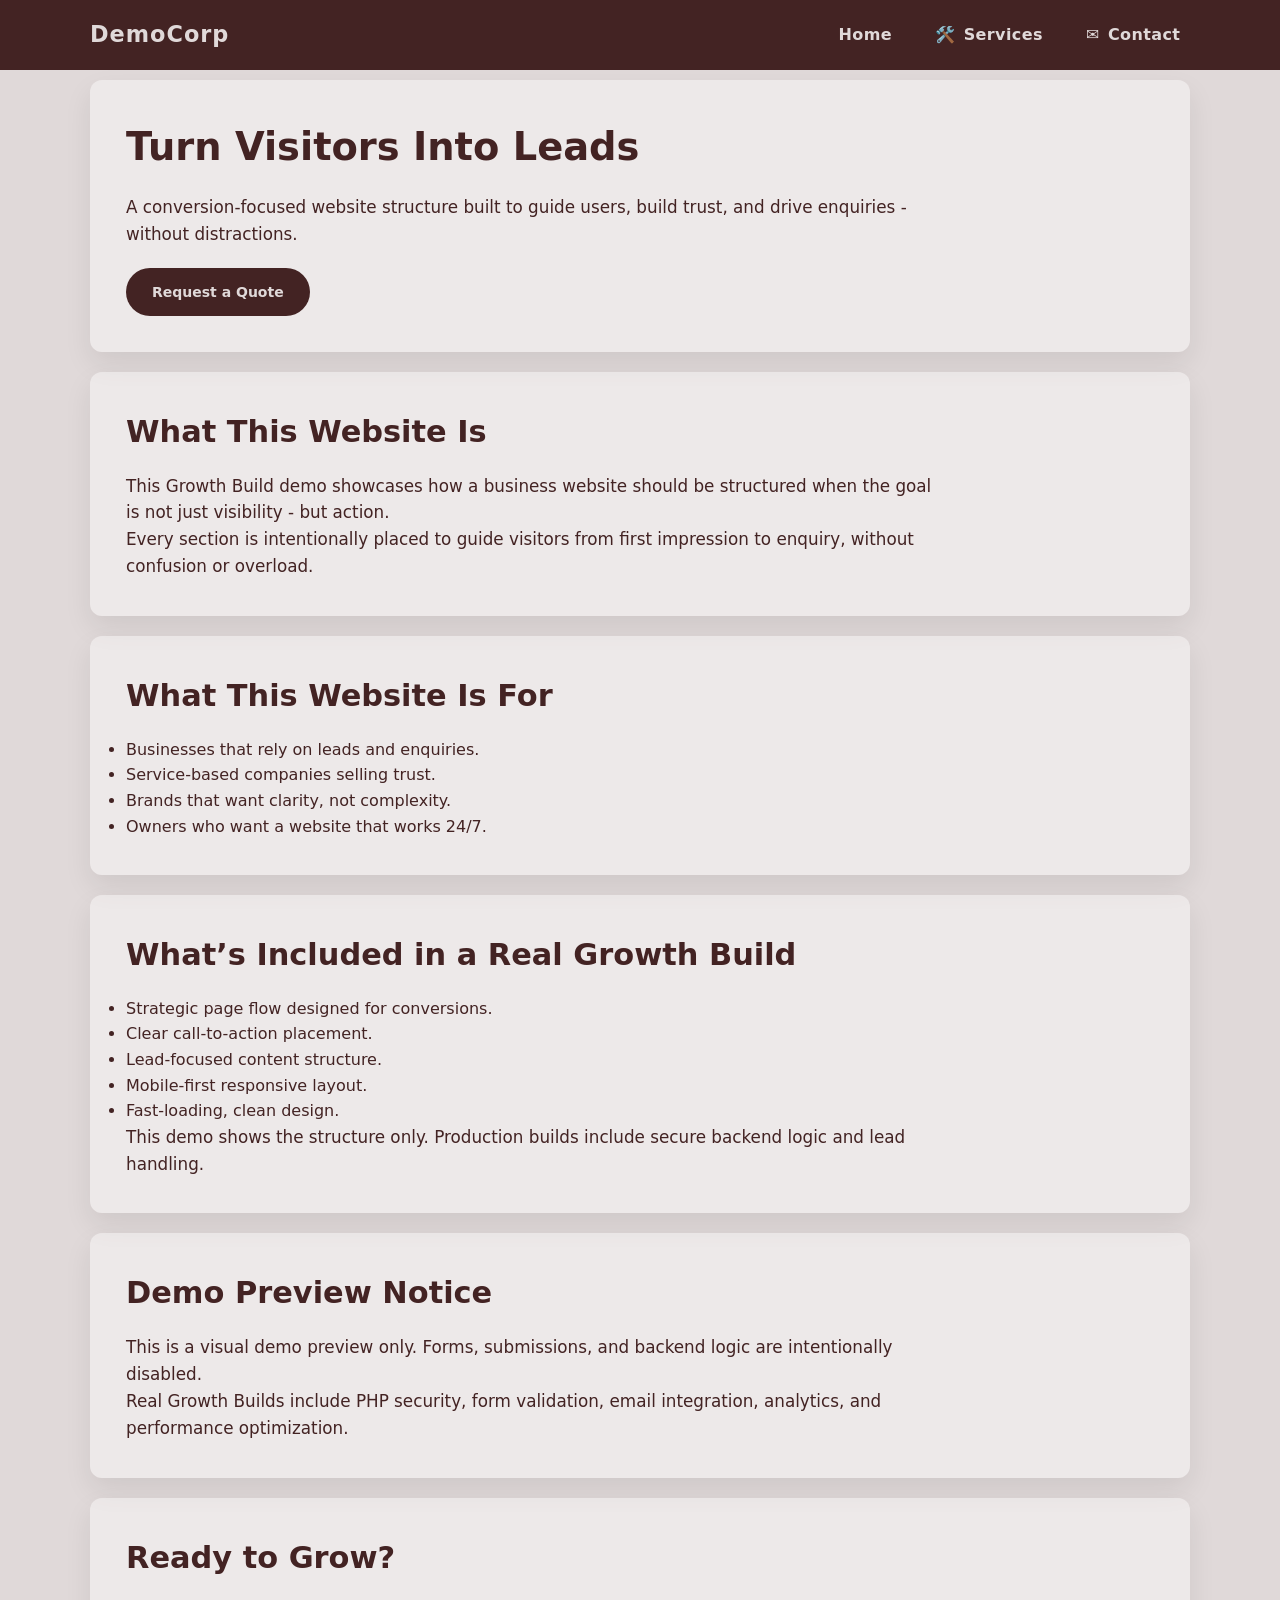
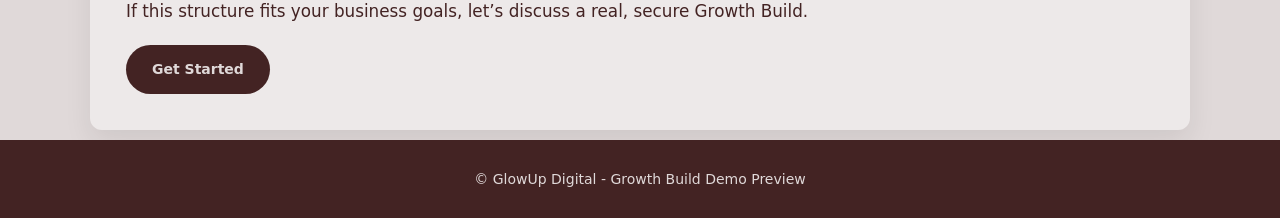
==== index.html @ 6909fc8c "Demo created index, services, contact, styles.css  — header, form popup, fast loading, responsive la" ====
<!DOCTYPE html>
<html lang="en">
<head>
  <meta charset="UTF-8" />
  <meta name="viewport" content="width=device-width, initial-scale=1.0" />
  <title>Growth Build – Demo Preview | GlowUp Digital</title>
  <meta name="description" content="Growth Build demo preview by GlowUp Digital. Conversion-focused website structure designed to generate leads. Demo only." />
  <link rel="stylesheet" href="css/styles.css" />
</head>
<body>
  <header>
  <div class="nav-container">
    <div class="company-name">DemoCorp</div>
    <nav>
      <a href="index.html">Home</a>
      <a href="services.html">Services</a>
      <a href="contact.html">Contact</a>
    </nav>
  </div>
</header>


  <section class="hero">
    <div class="container">
      <h1>Turn Visitors Into Leads</h1>
      <p class="subtitle">
        A conversion-focused website structure built to guide users,
        build trust, and drive enquiries - without distractions.
      </p>
      <a href="contact.html" class="btn">Request a Quote</a>
    </div>
  </section>

  <section class="section">
    <div class="container">
      <h2>What This Website Is</h2>
      <p>
        This Growth Build demo showcases how a business website should
        be structured when the goal is not just visibility - but action.
      </p>
      <p>
        Every section is intentionally placed to guide visitors from
        first impression to enquiry, without confusion or overload.
      </p>
    </div>
  </section>

  <section class="section">
    <div class="container">
      <h2>What This Website Is For</h2>
      <ul>
        <li>Businesses that rely on leads and enquiries.</li>
        <li>Service-based companies selling trust.</li>
        <li>Brands that want clarity, not complexity.</li>
        <li>Owners who want a website that works 24/7.</li>
      </ul>
    </div>
  </section>

  <section class="section">
    <div class="container">
      <h2>What’s Included in a Real Growth Build</h2>
      <ul>
        <li>Strategic page flow designed for conversions.</li>
        <li>Clear call-to-action placement.</li>
        <li>Lead-focused content structure.</li>
        <li>Mobile-first responsive layout.</li>
        <li>Fast-loading, clean design.</li>
      </ul>
      <p>
        This demo shows the structure only.  
        Production builds include secure backend logic and lead handling.
      </p>
    </div>
  </section>

  <section class="section demo">
    <div class="container">
      <h2>Demo Preview Notice</h2>
      <p>
        This is a visual demo preview only.  
        Forms, submissions, and backend logic are intentionally disabled.
      </p>
      <p>
        Real Growth Builds include PHP security, form validation,
        email integration, analytics, and performance optimization.
      </p>
    </div>
  </section>

  <section class="cta">
    <div class="container">
      <h2>Ready to Grow?</h2>
      <p>
        If this structure fits your business goals,
        let’s discuss a real, secure Growth Build.
      </p>
      <a href="contact.html" class="btn">Get Started</a>
    </div>
  </section>

  <footer>
    © GlowUp Digital - Growth Build Demo Preview
  </footer>
</body>
</html>
---- css/styles.css ----
/* ==============================
   GLOBAL RESET & BASE
============================== */
* {
  margin: 0;
  padding: 0;
  box-sizing: border-box;
}

html {
  scroll-behavior: smooth;
}

body {
  font-family: "Segoe UI", system-ui, sans-serif;
  background-color: #E0D9D9;
  color: #432323;
  line-height: 1.6;
}

/* ==============================
   HEADER & NAVIGATION
============================== */
header {
  background: #432323;
  color: #E0D9D9;
  padding: 16px 36px;
}

header .nav-container {
  display: flex;
  justify-content: space-between;
  align-items: center;
  max-width: 1100px;
  margin: 0 auto;
}

header .company-name {
  font-size: 1.4rem;
  font-weight: 700;
  letter-spacing: 1px;
}

nav {
  display: flex;
  gap: 1.5rem;
}

nav a {
  color: #E0D9D9;
  text-decoration: none;
  font-weight: 600;
  letter-spacing: 0.4px;
  display: flex;
  align-items: center;
  gap: 0.5rem;
  padding: 0.4rem 0.6rem;
  border-radius: 6px;
  transition: all 0.25s ease;
}

nav a:hover {
  background: #2F5755;
  color: #ffffff;
}

/* Icons for tabs */
nav a[href*=home]::before { content: "🏡"; }
nav a[href*=services]::before { content: "🛠️"; }
nav a[href*=contact]::before { content: "✉️"; }

/* ==============================
   SECTIONS (CLOSER TOGETHER)
============================== */
section {
  padding: 10px 20px;
}

.section-light { background-color: #E0D9D9; }
.section-primary { background-color: #5A9690; color: #432323; }
.section-dark { background-color: #2F5755; color: #E0D9D9; }

/* ==============================
   CONTAINER (LESS FLOATY)
============================== */
.container {
  max-width: 1100px;
  margin: 0 auto;
  padding: 36px;
  background: rgba(255, 255, 255, 0.4);
  border-radius: 12px;
  box-shadow: 0 12px 28px rgba(0, 0, 0, 0.08);
}

.section-dark .container {
  background: rgba(0, 0, 0, 0.18);
}

/* ==============================
   HEADINGS & TEXT
============================== */
h1, h2, h3 {
  margin-bottom: 16px;
  font-weight: 700;
}

h1 { font-size: 2.4rem; }
h2 { font-size: 1.9rem; }

p { max-width: 820px; font-size: 1.05rem; }

/* ==============================
   CARDS
============================== */
.cards {
  display: grid;
  grid-template-columns: repeat(auto-fit, minmax(260px, 1fr));
  gap: 30px;
  margin-top: 32px;
}

.card {
  background: #E0D9D9;
  color: #432323;
  padding: 24px;
  border-radius: 5px;
  box-shadow: 0 10px 22px rgba(0, 0, 0, 0.08);
}

.section-dark .card {
  background: #5A9690;
}

/* ==============================
   BUTTONS
============================== */
.btn {
  display: inline-block;
  margin-top: 20px;
  padding: 13px 26px;
  background: #432323;
  color: #E0D9D9;
  text-decoration: none;
  border-radius: 40px;
  font-weight: 600;
  font-size: 14px;
}

.btn:hover {
  background: #2F5755;
}

/* ==============================
   FORM STYLING
============================== */
form {
  display: flex;
  flex-direction: column;
  gap: 1.2rem;
  margin-top: 1.2rem;
}

label {
  font-weight: 600;
  color: #432323;
  font-size: 0.95rem;
}

input, textarea {
  padding: 0.65rem 0.75rem;
  border-radius: 8px;
  border: 1px solid rgba(0,0,0,0.15);
  font-size: 0.95rem;
  background: #fff;
  transition: border 0.2s ease, box-shadow 0.2s ease;
}

input:focus, textarea:focus {
  outline: none;
  border-color: #5A9690;
  box-shadow: 0 0 0 2px rgba(90,150,144,0.3);
}

textarea {
  min-height: 120px;
  resize: vertical;
}

/* ==============================
   FOOTER
============================== */
footer {
  background: #432323;
  color: #E0D9D9;
  text-align: center;
  padding: 28px 16px;
  font-size: 14px;
}

/* ==============================
   RESPONSIVE
============================== */
@media(max-width:768px){
  header .nav-container {
    flex-direction: column;
    align-items: flex-start;
    gap: 12px;
  }
  nav {
    width: 100%;
    justify-content: flex-start;
  }
}
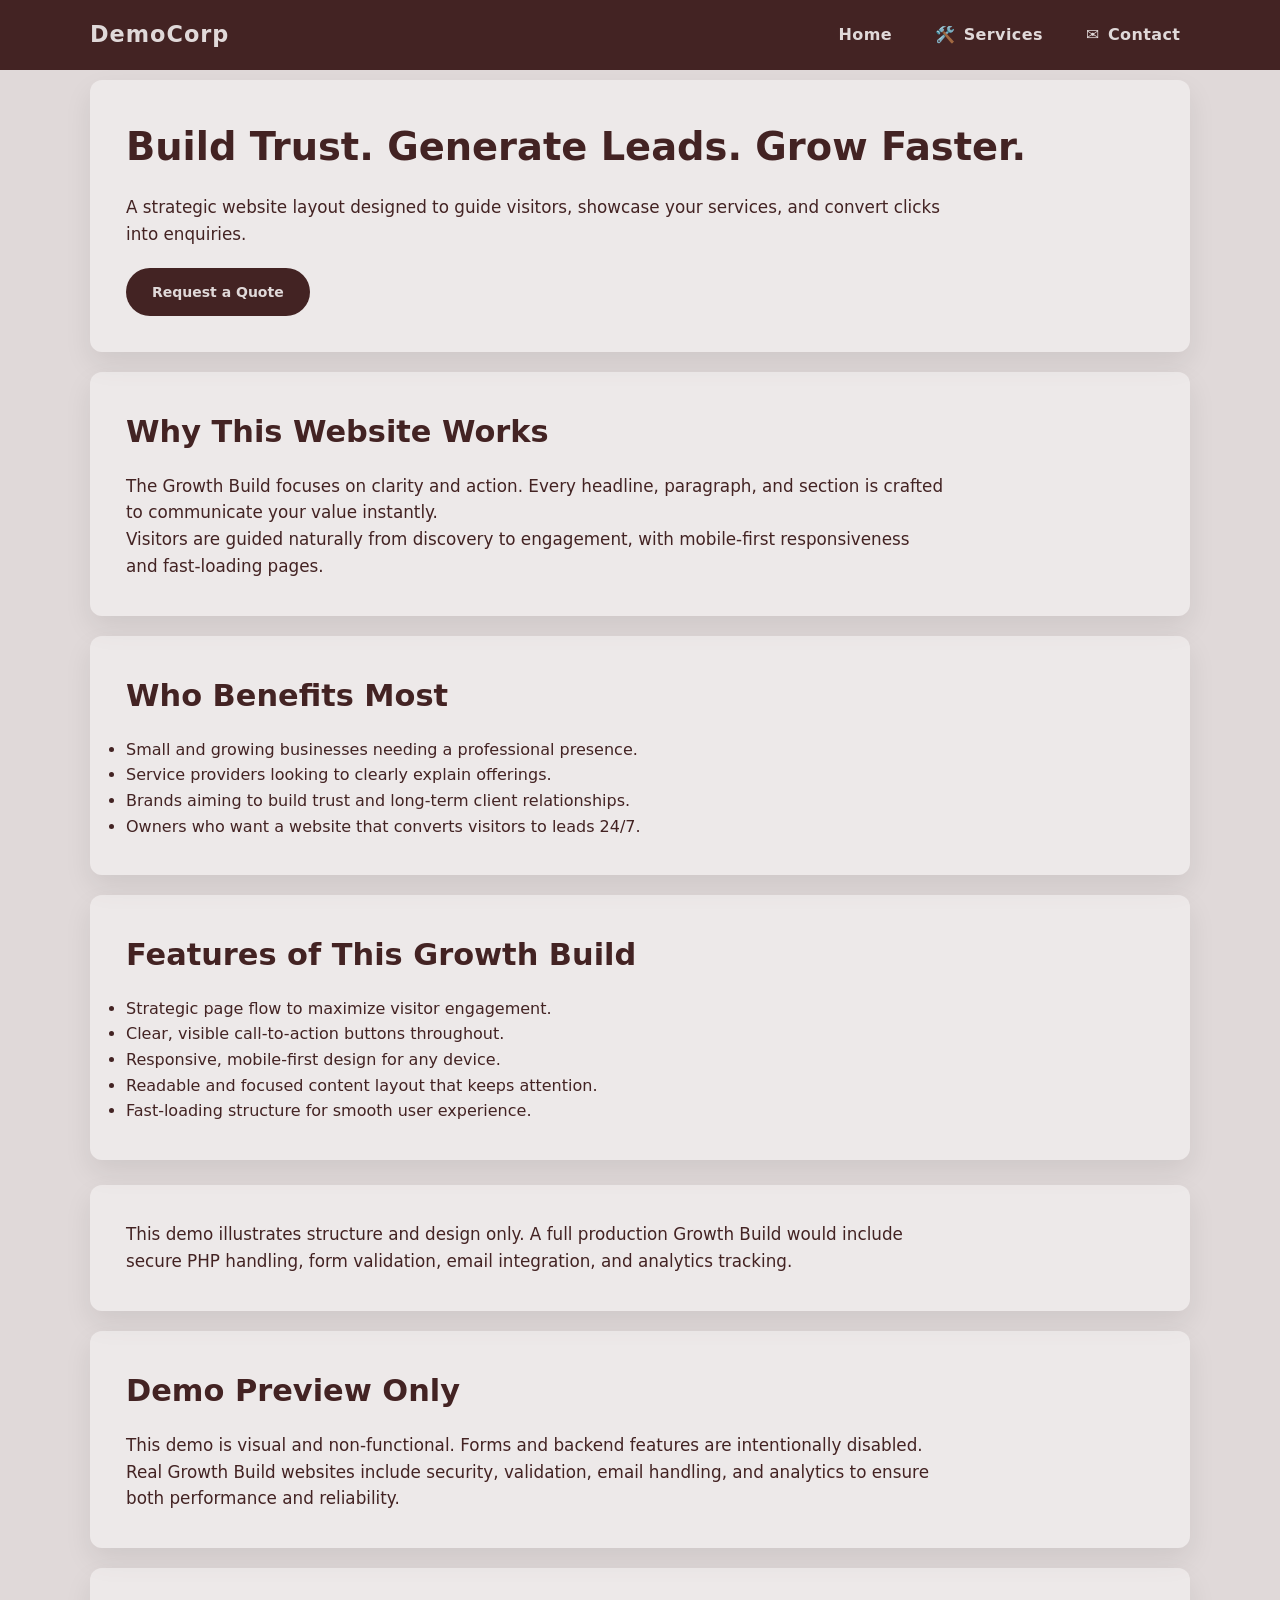
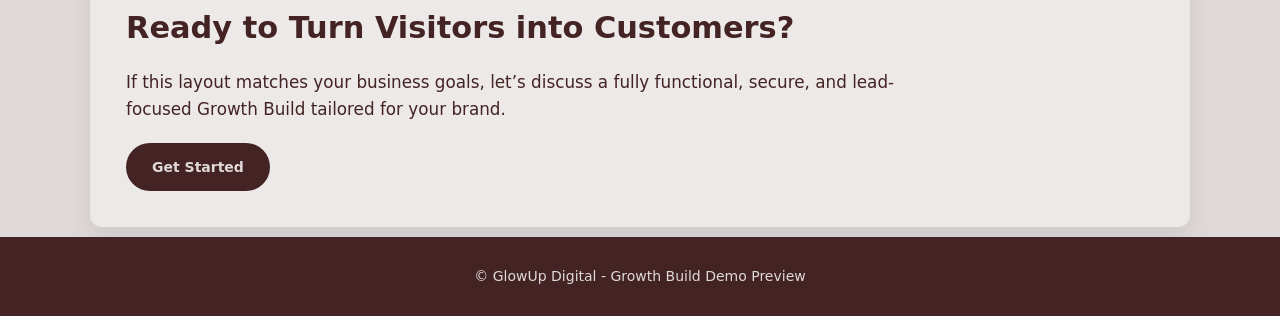
==== commit 52d92071: "Growth Build – Updated What’s Included page wording and structure" ====
--- a/index.html
+++ b/index.html
@@ -8,97 +8,111 @@
   <link rel="stylesheet" href="css/styles.css" />
 </head>
 <body>
+  <!-- ================= HEADER ================= -->
   <header>
-  <div class="nav-container">
-    <div class="company-name">DemoCorp</div>
-    <nav>
-      <a href="index.html">Home</a>
-      <a href="services.html">Services</a>
-      <a href="contact.html">Contact</a>
-    </nav>
-  </div>
-</header>
+    <div class="nav-container">
+      <div class="company-name">DemoCorp</div>
+      <nav>
+        <a href="index.html">Home</a>
+        <a href="services.html">Services</a>
+        <a href="contact.html">Contact</a>
+      </nav>
+    </div>
+  </header>
 
-
+  <!-- ================= HERO ================= -->
   <section class="hero">
     <div class="container">
-      <h1>Turn Visitors Into Leads</h1>
+      <h1>Build Trust. Generate Leads. Grow Faster.</h1>
       <p class="subtitle">
-        A conversion-focused website structure built to guide users,
-        build trust, and drive enquiries - without distractions.
+        A strategic website layout designed to guide visitors,
+        showcase your services, and convert clicks into enquiries.
       </p>
       <a href="contact.html" class="btn">Request a Quote</a>
     </div>
   </section>
 
+  <!-- ================= VALUE PROPOSITION ================= -->
   <section class="section">
     <div class="container">
-      <h2>What This Website Is</h2>
+      <h2>Why This Website Works</h2>
       <p>
-        This Growth Build demo showcases how a business website should
-        be structured when the goal is not just visibility - but action.
+        The Growth Build focuses on clarity and action. Every headline,
+        paragraph, and section is crafted to communicate your value instantly.
       </p>
       <p>
-        Every section is intentionally placed to guide visitors from
-        first impression to enquiry, without confusion or overload.
+        Visitors are guided naturally from discovery to engagement,
+        with mobile-first responsiveness and fast-loading pages.
       </p>
     </div>
   </section>
 
+  <!-- ================= TARGET AUDIENCE ================= -->
   <section class="section">
     <div class="container">
-      <h2>What This Website Is For</h2>
+      <h2>Who Benefits Most</h2>
       <ul>
-        <li>Businesses that rely on leads and enquiries.</li>
-        <li>Service-based companies selling trust.</li>
-        <li>Brands that want clarity, not complexity.</li>
-        <li>Owners who want a website that works 24/7.</li>
+        <li>Small and growing businesses needing a professional presence.</li>
+        <li>Service providers looking to clearly explain offerings.</li>
+        <li>Brands aiming to build trust and long-term client relationships.</li>
+        <li>Owners who want a website that converts visitors to leads 24/7.</li>
       </ul>
     </div>
   </section>
 
-  <section class="section">
+  <!-- ================= FEATURES & INCLUSIONS ================= -->
+<section class="section">
+  <div class="container">
+    <h2>Features of This Growth Build</h2>
+    <ul>
+      <li>Strategic page flow to maximize visitor engagement.</li>
+      <li>Clear, visible call-to-action buttons throughout.</li>
+      <li>Responsive, mobile-first design for any device.</li>
+      <li>Readable and focused content layout that keeps attention.</li>
+      <li>Fast-loading structure for smooth user experience.</li>
+    </ul>
+  </div>
+  <br>
+
+  <!-- Production Note Container -->
+  <div class="container production-note">
+    <p>
+      This demo illustrates structure and design only. A full production
+      Growth Build would include secure PHP handling, form validation,
+      email integration, and analytics tracking.
+    </p>
+  </div>
+</section>
+
+
+  <!-- ================= DEMO NOTICE ================= -->
+  <section class="section demo">
     <div class="container">
-      <h2>What’s Included in a Real Growth Build</h2>
-      <ul>
-        <li>Strategic page flow designed for conversions.</li>
-        <li>Clear call-to-action placement.</li>
-        <li>Lead-focused content structure.</li>
-        <li>Mobile-first responsive layout.</li>
-        <li>Fast-loading, clean design.</li>
-      </ul>
+      <h2>Demo Preview Only</h2>
       <p>
-        This demo shows the structure only.  
-        Production builds include secure backend logic and lead handling.
+        This demo is visual and non-functional. Forms and backend features
+        are intentionally disabled.
+      </p>
+      <p>
+        Real Growth Build websites include security, validation, email handling,
+        and analytics to ensure both performance and reliability.
       </p>
     </div>
   </section>
 
-  <section class="section demo">
+  <!-- ================= CALL TO ACTION ================= -->
+  <section class="cta">
     <div class="container">
-      <h2>Demo Preview Notice</h2>
+      <h2>Ready to Turn Visitors into Customers?</h2>
       <p>
-        This is a visual demo preview only.  
-        Forms, submissions, and backend logic are intentionally disabled.
+        If this layout matches your business goals, let’s discuss a fully functional,
+        secure, and lead-focused Growth Build tailored for your brand.
       </p>
-      <p>
-        Real Growth Builds include PHP security, form validation,
-        email integration, analytics, and performance optimization.
-      </p>
+      <a href="https://glowupdigital.infinityfreeapp.com/contact" class="btn">Get Started</a>
     </div>
   </section>
 
-  <section class="cta">
-    <div class="container">
-      <h2>Ready to Grow?</h2>
-      <p>
-        If this structure fits your business goals,
-        let’s discuss a real, secure Growth Build.
-      </p>
-      <a href="contact.html" class="btn">Get Started</a>
-    </div>
-  </section>
-
+  <!-- ================= FOOTER ================= -->
   <footer>
     © GlowUp Digital - Growth Build Demo Preview
   </footer>
